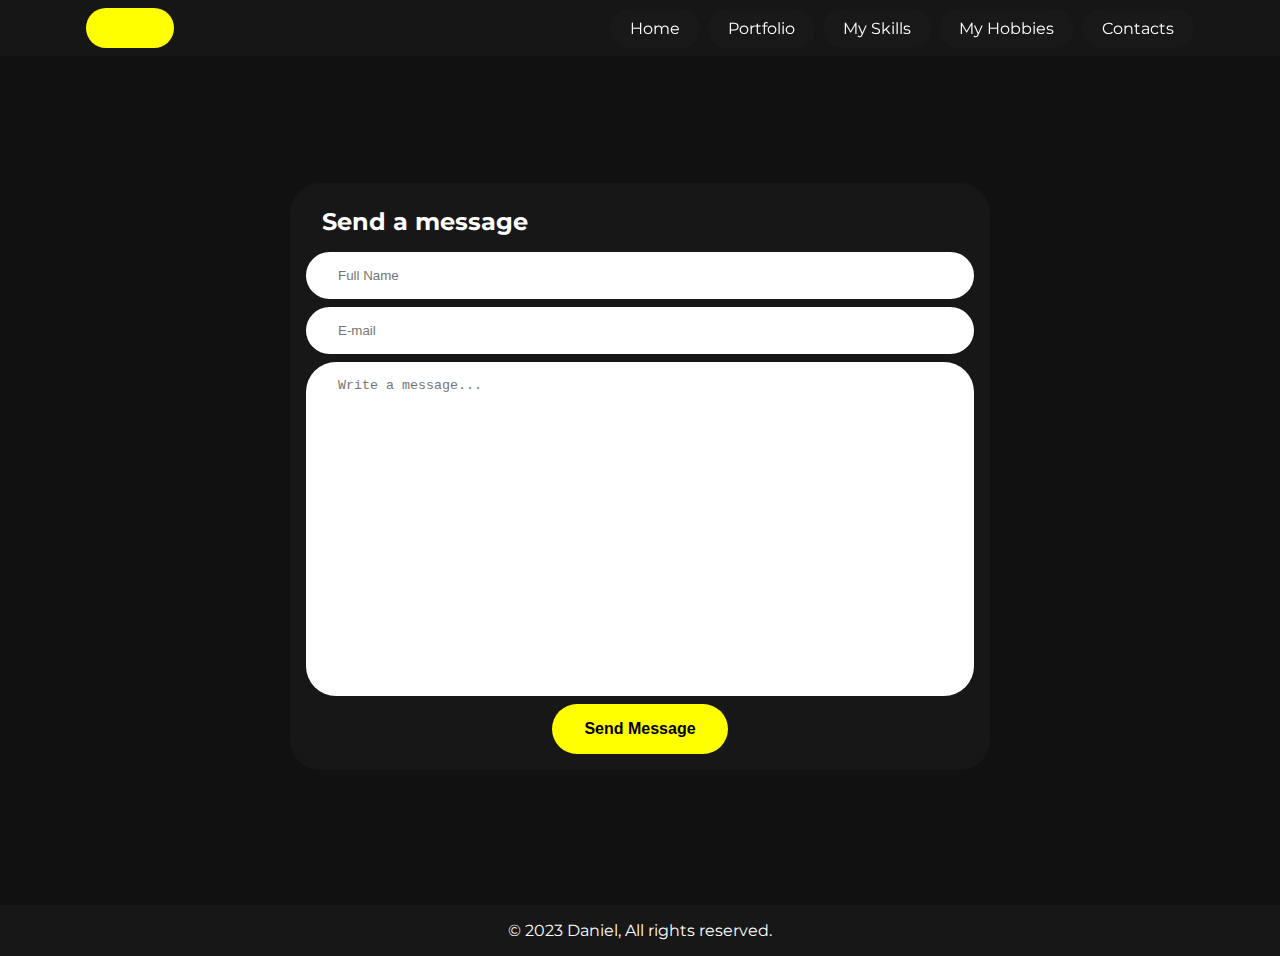
==== L-3/contacts.html @ d4141c29 "last version" ====
<!DOCTYPE html>
<html lang="en">
   <head>
      <meta charset="UTF-8" />
      <meta name="viewport" content="width=device-width, initial-scale=1.0" />
      <link rel="stylesheet" href="style.css" />
      <title>Web Portfolio | Contacts</title>
   </head>
   <body>
      <div class="header">
         <div class="container">
            <div class="header__body">
               <div class="header__logo"></div>
               <div>
                  <nav class="header__nav">
                     <ul class="header__list">
                        <li class="header__item">
                           <a href="home.html" class="header__link">Home</a>
                        </li>
                        <li class="header__item">
                           <a href="portfolio.html" class="header__link"
                              >Portfolio</a
                           >
                        </li>
                        <li class="header__item">
                           <a href="home.html#skills" class="header__link"
                              >My Skills</a
                           >
                        </li>
                        <li class="header__item">
                           <a href="home.html#hobbies" class="header__link"
                              >My Hobbies</a
                           >
                        </li>
                        <li class="header__item">
                           <a href="contacts.html" class="header__link"
                              >Contacts</a
                           >
                        </li>
                     </ul>
                  </nav>
                  <div class="header__burger" onclick="toggleHeader()"></div>
               </div>
            </div>
         </div>
      </div>
      <main>
         <section class="contacts">
            <div class="container">
               <div class="contacts__body">
                  <h1 class="sub-title">Send a message</h1>
                  <form action="#" class="contacts__form">
                     <input
                        type="text"
                        id="username"
                        name="username"
                        class="contacts__input"
                        placeholder="Full Name"
                     />
                     <input
                        type="email"
                        id="email"
                        name="email"
                        class="contacts__input"
                        placeholder="E-mail"
                     />
                     <textarea
                        type="textarea"
                        id="message"
                        name="message"
                        class="contacts__input"
                        placeholder="Write a message..."
                     ></textarea>
                     <div class="contacts__row">
                        <button class="contacts__button">Send Message</button>
                     </div>
                  </form>
               </div>
            </div>
         </section>
      </main>
      <footer>
         <div class="container">© 2023 Daniel, All rights reserved.</div>
      </footer>
      <script>
         function toggleHeader() {
            document.querySelector(".header").classList.toggle("active");
         }
      </script>
   </body>
</html>
---- L-3/style.css ----
@import url("https://fonts.googleapis.com/css2?family=Lexend:wght@100..900&family=Montserrat:ital,wght@0,100..900;1,100..900&display=swap");
* {
   box-sizing: border-box;
}
html {
   scroll-behavior: smooth;
}
body {
   margin: 0;
   background: #111;
   color: white;
   font-family: "Montserrat", sans-serif;
   display: flex;
   flex-direction: column;
   min-height: 100svh;
   gap: 8px;
}
main {
   flex: 1 0 auto;
}
.title {
   font-size: 32px;
   padding: 0;
   margin: 0;
}
.sub-title {
   font-size: 24px;
   margin: 0;
   padding: 8px 16px 16px 16px;
}
.text {
   font-size: 18px;
   padding: 0;
   margin: 0;
}
.container {
   max-width: 1140px;
   margin: 0 auto;
}
a {
   color: white;
}
main {
   display: flex;
   flex-direction: column;
   gap: 8px;
   padding: 8px;
   padding-top: 64px;
}
/* header*/
.header {
   background: #1e1e1e7b;
   margin: 0;
   padding: 0;
   position: fixed;
   width: 100%;
   backdrop-filter: blur(10px);
   z-index: 20;
}
.header__body {
   display: flex;
   justify-content: space-between;
   align-items: center;
   width: 100%;
   padding: 8px 16px;
}
.header__logo {
   height: 40px;
   aspect-ratio: 2.2;
   background: yellow;
   color: #111;
   font-weight: 700;
   display: flex;
   justify-content: center;
   align-items: center;
   line-height: 0;
   border-radius: 20px;
}
.header__list {
   margin: 0;
   display: flex;
   gap: 8px;
   list-style: none;
}
.header__link {
   text-decoration: none;
   white-space: nowrap;
   padding: 10px 20px;
   background: #1e1e1e7b;
   border-radius: 20px;
   transition: 0.14s;
}
.header__link:hover {
   background: #1e1e1e;
}
@media (max-width: 800px) {
   .header__nav {
      position: absolute;
      top: 0;
      right: 0%;
      width: 100%;
      height: 100svh;
      display: block;
      padding: 16px 0;
      transition: 0.2s;
      opacity: 0;
      visibility: hidden;
      background: #000000a1;
      translate-delay: 0;
   }
   .header.active .header__nav {
      opacity: 1;
      visibility: visible;
   }
   .header__list {
      display: flex;
      flex-direction: column;
      align-items: flex-end;
      padding-top: 50px;
   }
   .header__link {
      background: #1e1e1ecf;
   }
   .header__item {
      padding: 10px;
      display: inline-block;
      transition: 0.2s cubic-bezier(0.175, 0.885, 0.32, 1.275);
      transform: translate(30%);
      opacity: 0;
   }
   .header__item:nth-child(1) {
      transition-delay: 0s;
   }
   .header__item:nth-child(2) {
      transition-delay: 0.05s;
   }
   .header__item:nth-child(3) {
      transition-delay: 0.1s;
   }
   .header__item:nth-child(4) {
      transition-delay: 0.15s;
   }
   .header__item:nth-child(5) {
      transition-delay: 0.2s;
   }
   .header.active .header__item {
      transform: translate(0%);
      opacity: 1;
   }
   .header__burger {
      cursor: pointer;
      width: 30px;
      height: 20px;
      position: relative;
   }
   .header__burger:before,
   .header__burger:after {
      content: "";
      position: absolute;
      width: 100%;
      height: 4px;
      background-color: white;
      right: 0;
      transition: 0.3s;
   }
   .header__burger:before {
      top: 0;
   }
   .header__burger:after {
      bottom: 0;
      width: 70%;
   }
   .header.active .header__burger:before {
      transform: rotate(45deg);
      top: 8px;
   }
   .header.active .header__burger:after {
      transform: rotate(-45deg);
      bottom: 8px;
      width: 100%;
   }
}

/*intro*/
.intro__body {
   border-radius: 30px;
   background: #171717;
   display: grid;
   grid-template-columns: 1.5fr 1fr;
}
.intro__body h1 {
   padding-bottom: 8px;
}
.intro__left {
   padding: 32px;
}
.intro__right {
   padding: 8px;
   aspect-ratio: 1/1;
}
.intro__right img {
   border-radius: 24px;
   width: 100%;
   aspect-ratio: 1/1;
}
@media (max-width: 800px) {
   .intro__body {
      display: flex;
      flex-direction: column-reverse;
   }
}

/* recent works */
.recent-works__body {
   border-radius: 30px;
   background: #171717;
   padding: 8px;
}

.recent-works__list {
   display: grid;
   grid-template-columns: 1fr 1fr 1fr auto;
   list-style: none;
   gap: 8px;
   padding: 0;
   margin: 0;
}
.recent-works__list.special {
   grid-template-columns: 1fr 1fr 1fr;
}
.recent-works__list.special {
   aspect-ratio: 3/1;
}
.recent-works__list li {
   width: 100%;
   height: 100%;
   background: #111;
   border-radius: 24px;
   transition: 0.2s;
}

.recent-works__list li:hover {
   background: #111111ae;
}
.recent-works__list li a {
   display: block;
   width: 100%;
   height: 100%;
   padding: 16px;
   text-decoration: none;
   position: relative;
}
.recent-works__list li a:after {
   content: "◢";
   line-height: 1;
   color: white;
   position: absolute;
   bottom: 16px;
   right: 16px;
}
.recent-works__list li:first-child {
   background: white;
   position: relative;
   color: #111;
   transition: 0.2s;
}
.recent-works__list li:first-child a,
.recent-works__list li:first-child a:after {
   color: #111;
   font-weight: 600;
}
.recent-works__list li:first-child:hover {
   background: #eee;
}

.seemore {
   writing-mode: vertical-rl;
   text-decoration: none;
   text-orientation: sideways-right;
   background: yellow;
   color: black;
   font-weight: 600;
   padding: 32px 16px;
   border-radius: 36px;
   transition: 0.2s;
}
.seemore:hover {
   background: white;
}
@media (max-width: 700px) {
   .recent-works__list {
      grid-template-columns: 1fr;
   }
   .recent-works__list li {
      aspect-ratio: 2/1;
   }
   .seemore {
      writing-mode: inherit;
      padding: 16px 32px;
      border-radius: 36px;
      text-align: center;
   }
}

/*section styles */
.section__body {
   border-radius: 30px;
   background: #171717;
   padding: 16px;
}
.section__body p {
   padding: 0 16px 16px 16px;
}

/*contacts */
.contacts {
   height: calc(100svh - 75px);
   width: 100%;
}
.contacts .container {
   max-width: 700px;
   height: 100%;
   display: flex;
   flex-direction: column;
   justify-content: center;
}
.contacts__body {
   padding: 16px;
   background: #171717;
   border-radius: 30px;
   max-width: 700px;
}
.contacts__form {
   display: flex;
   flex-direction: column;
   gap: 8px;
   flex: 1;
}
.contacts__input {
   border-radius: 30px;
   padding: 16px 32px;
   border: none;
}
.contacts__row {
   display: flex;
   justify-content: center;
}
.contacts__button {
   border-radius: 30px;
   padding: 16px 32px;
   border: none;
   background: yellow;
   font-size: 16px;
   font-weight: 600;
   transition: 0.2s;
   cursor: pointer;
}
.contacts__button:hover {
   opacity: 0.8;
}
textarea {
   resize: none;
   aspect-ratio: 2/1;
}

footer {
   padding: 16px;
   background: #171717;
   text-align: center;
}
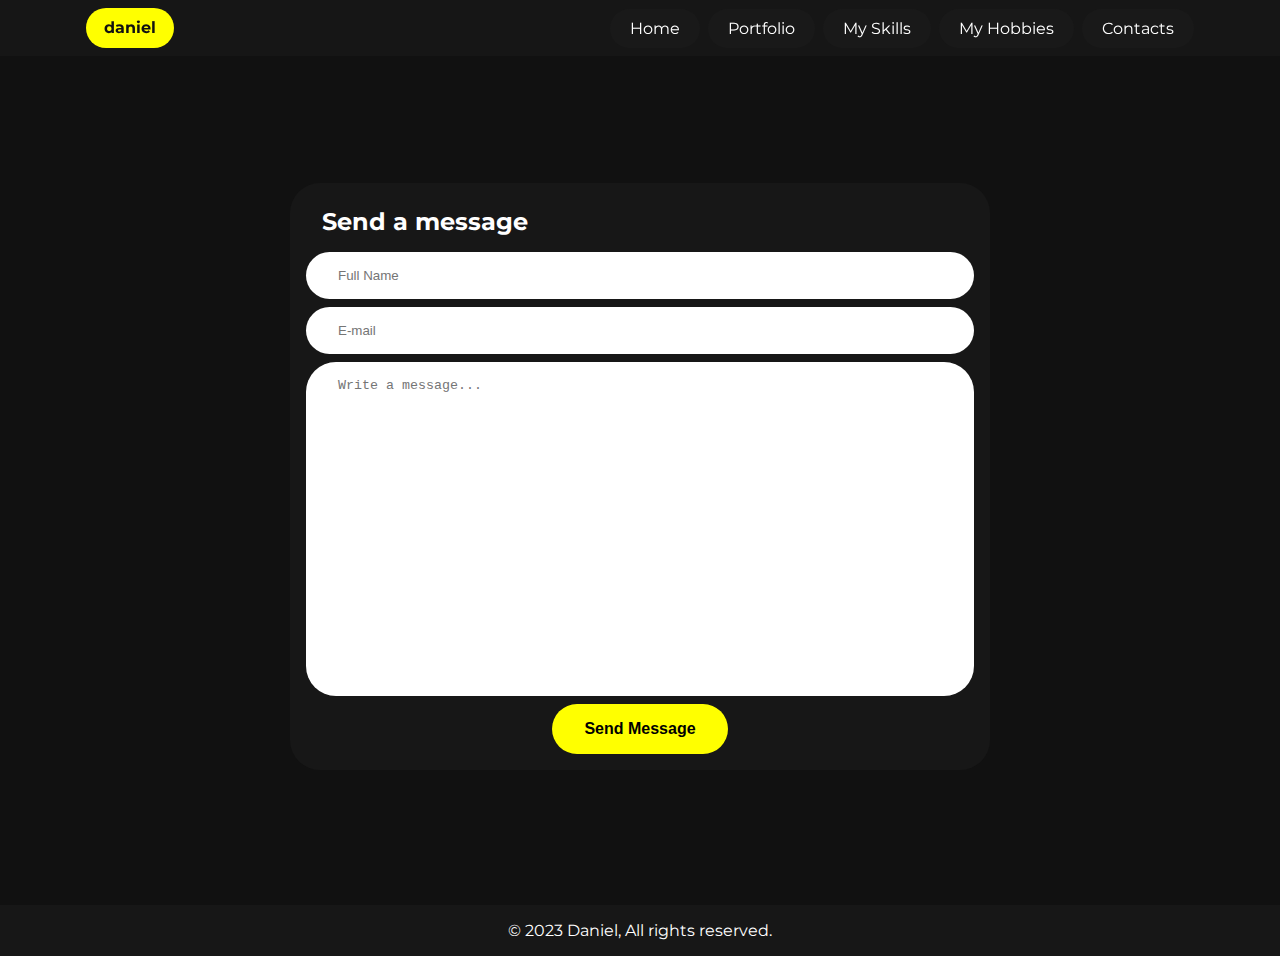
==== commit 7c2963d9: "final" ====
--- a/L-3/contacts.html
+++ b/L-3/contacts.html
@@ -10,7 +10,7 @@
       <div class="header">
          <div class="container">
             <div class="header__body">
-               <div class="header__logo"></div>
+               <div class="header__logo">daniel</div>
                <div>
                   <nav class="header__nav">
                      <ul class="header__list">
